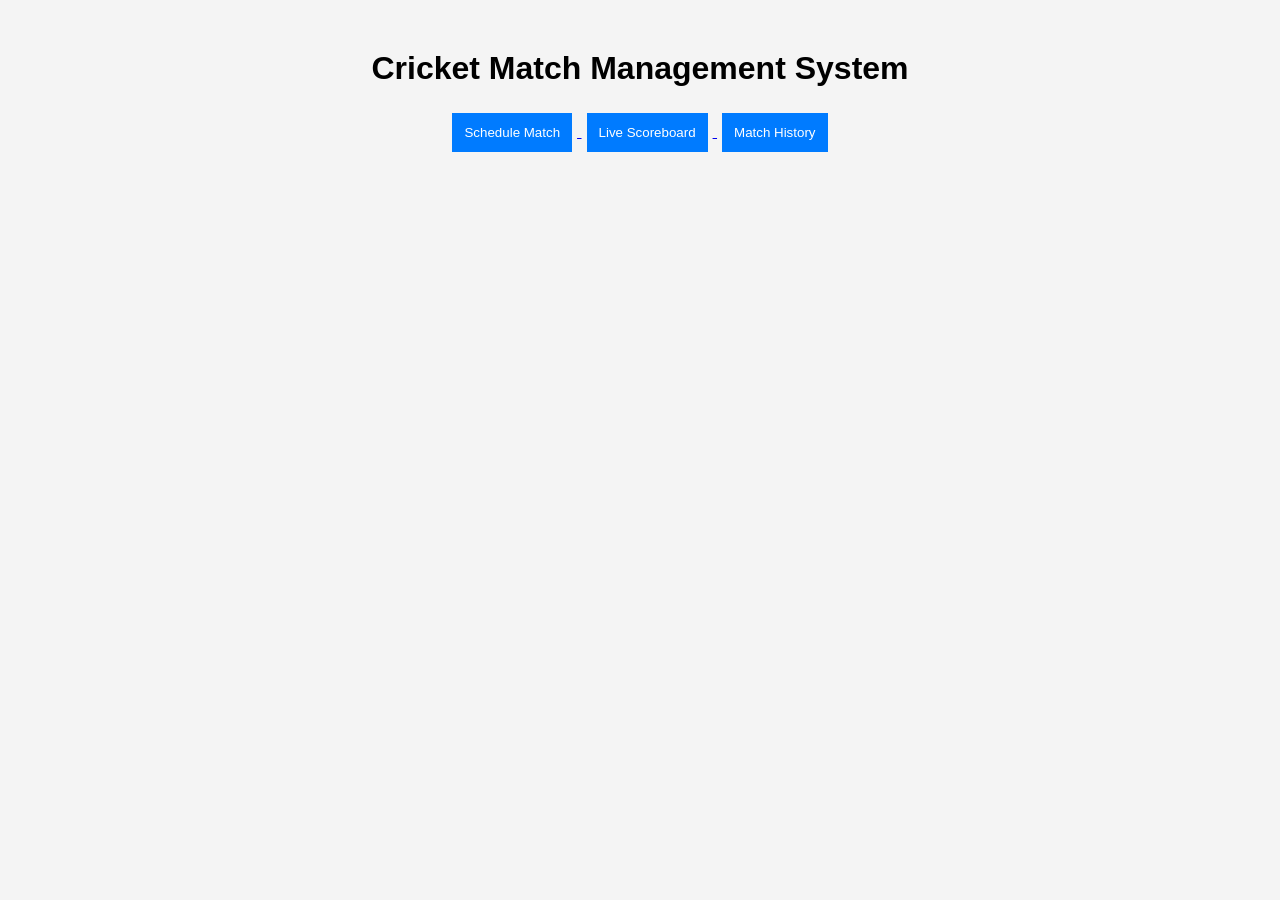
==== index.html @ 3f9a8cf3 "Initial commit" ====
<!doctype html>
<html>
  <head>
    <title>Cricket Match Management</title>
    <link rel="stylesheet" href="styles.css" />
  </head>
  <body>
    <div class="container">
      <h1>Cricket Match Management System</h1>

      <a href="schedule.html">
        <button>Schedule Match</button>
      </a>

      <a href="scoreboard.html">
        <button>Live Scoreboard</button>
      </a>

      <a href="history.html">
        <button>Match History</button>
      </a>
    </div>
  </body>
</html>
---- styles.css ----
body {
  font-family: Arial;
  background: #f4f4f4;
  text-align: center;
}

.container {
  margin-top: 50px;
}

button {
  padding: 12px;
  margin: 5px;
  border: none;
  background: #007bff;
  color: white;
  cursor: pointer;
}

button:hover {
  background: #0056b3;
}

input {
  padding: 10px;
  margin: 10px;
}
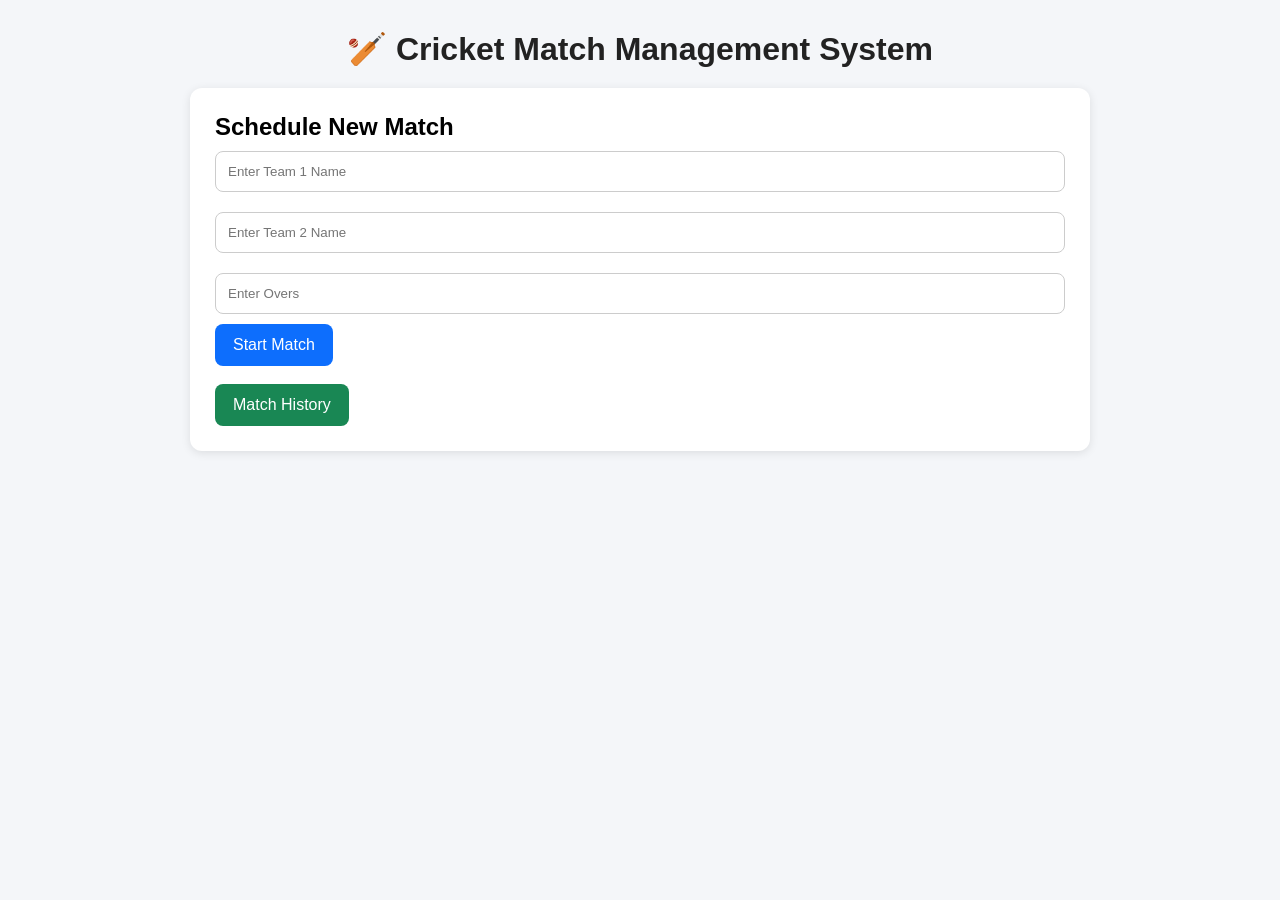
==== commit ff5cc022: "Fixed match logic and scoreboard" ====
--- a/index.html
+++ b/index.html
@@ -1,24 +1,68 @@
 <!doctype html>
-<html>
+<html lang="en">
   <head>
-    <title>Cricket Match Management</title>
+    <meta charset="UTF-8" />
+    <meta name="viewport" content="width=device-width, initial-scale=1.0" />
+    <title>Schedule Match</title>
     <link rel="stylesheet" href="styles.css" />
   </head>
   <body>
     <div class="container">
-      <h1>Cricket Match Management System</h1>
+      <h1>🏏 Cricket Match Management System</h1>
 
-      <a href="schedule.html">
-        <button>Schedule Match</button>
-      </a>
+      <div class="card">
+        <h2>Schedule New Match</h2>
 
-      <a href="scoreboard.html">
-        <button>Live Scoreboard</button>
-      </a>
+        <input type="text" id="team1" placeholder="Enter Team 1 Name" />
 
-      <a href="history.html">
-        <button>Match History</button>
-      </a>
+        <input type="text" id="team2" placeholder="Enter Team 2 Name" />
+
+        <input type="number" id="overs" placeholder="Enter Overs" min="1" />
+
+        <button onclick="scheduleMatch()">Start Match</button>
+
+        <br /><br />
+
+        <a href="history.html">
+          <button class="secondary-btn">Match History</button>
+        </a>
+      </div>
     </div>
+
+    <script>
+      function scheduleMatch() {
+        const team1 = document.getElementById("team1").value.trim();
+        const team2 = document.getElementById("team2").value.trim();
+        const overs = parseInt(document.getElementById("overs").value);
+
+        if (!team1 || !team2 || !overs) {
+          alert("Please fill all fields.");
+          return;
+        }
+
+        const matchData = {
+          team1,
+          team2,
+          overs,
+
+          innings: 1,
+
+          team1Score: 0,
+          team1Wickets: 0,
+          team1Balls: 0,
+
+          team2Score: 0,
+          team2Wickets: 0,
+          team2Balls: 0,
+
+          target: 0,
+          matchFinished: false,
+        };
+
+        localStorage.setItem("currentMatch", JSON.stringify(matchData));
+
+        window.location.href = "scoreboard.html";
+      }
+    </script>
   </body>
 </html>
--- a/styles.css
+++ b/styles.css
@@ -1,27 +1,115 @@
+* {
+  margin: 0;
+  padding: 0;
+  box-sizing: border-box;
+  font-family: Arial, Helvetica, sans-serif;
+}
+
 body {
-  font-family: Arial;
-  background: #f4f4f4;
-  text-align: center;
+  background: #f4f6f9;
 }
 
 .container {
-  margin-top: 50px;
+  width: 90%;
+  max-width: 900px;
+  margin: 30px auto;
+}
+
+h1 {
+  text-align: center;
+  margin-bottom: 20px;
+  color: #222;
+}
+
+.card {
+  background: white;
+  padding: 25px;
+  border-radius: 12px;
+  box-shadow: 0 2px 10px rgba(0, 0, 0, 0.1);
+}
+
+input {
+  width: 100%;
+  padding: 12px;
+  margin: 10px 0;
+  border: 1px solid #ccc;
+  border-radius: 8px;
 }
 
 button {
-  padding: 12px;
-  margin: 5px;
+  padding: 12px 18px;
   border: none;
-  background: #007bff;
+  border-radius: 8px;
+  background: #0d6efd;
   color: white;
   cursor: pointer;
+  font-size: 16px;
 }
 
 button:hover {
-  background: #0056b3;
+  opacity: 0.9;
 }
 
-input {
-  padding: 10px;
-  margin: 10px;
+.secondary-btn {
+  background: #198754;
 }
+
+.score-box {
+  background: #eef5ff;
+  padding: 15px;
+  border-radius: 10px;
+  margin: 20px 0;
+}
+
+.score-box h3 {
+  margin: 10px 0;
+}
+
+#inningsText {
+  color: #dc3545;
+  text-align: center;
+  margin-bottom: 10px;
+}
+
+#targetText {
+  color: #198754;
+  text-align: center;
+  margin-bottom: 20px;
+}
+
+.button-grid {
+  display: grid;
+  grid-template-columns: repeat(3, 1fr);
+  gap: 10px;
+}
+
+.button-grid button {
+  font-size: 18px;
+  font-weight: bold;
+}
+
+.history-card {
+  border: 1px solid #ddd;
+  border-radius: 10px;
+  padding: 15px;
+  margin-bottom: 15px;
+  background: #fafafa;
+}
+
+.history-card h3 {
+  margin-bottom: 10px;
+}
+
+.history-card p {
+  margin: 5px 0;
+}
+
+@media (max-width: 600px) {
+  .button-grid {
+    grid-template-columns: repeat(2, 1fr);
+  }
+
+  button {
+    width: 100%;
+  }
+}
